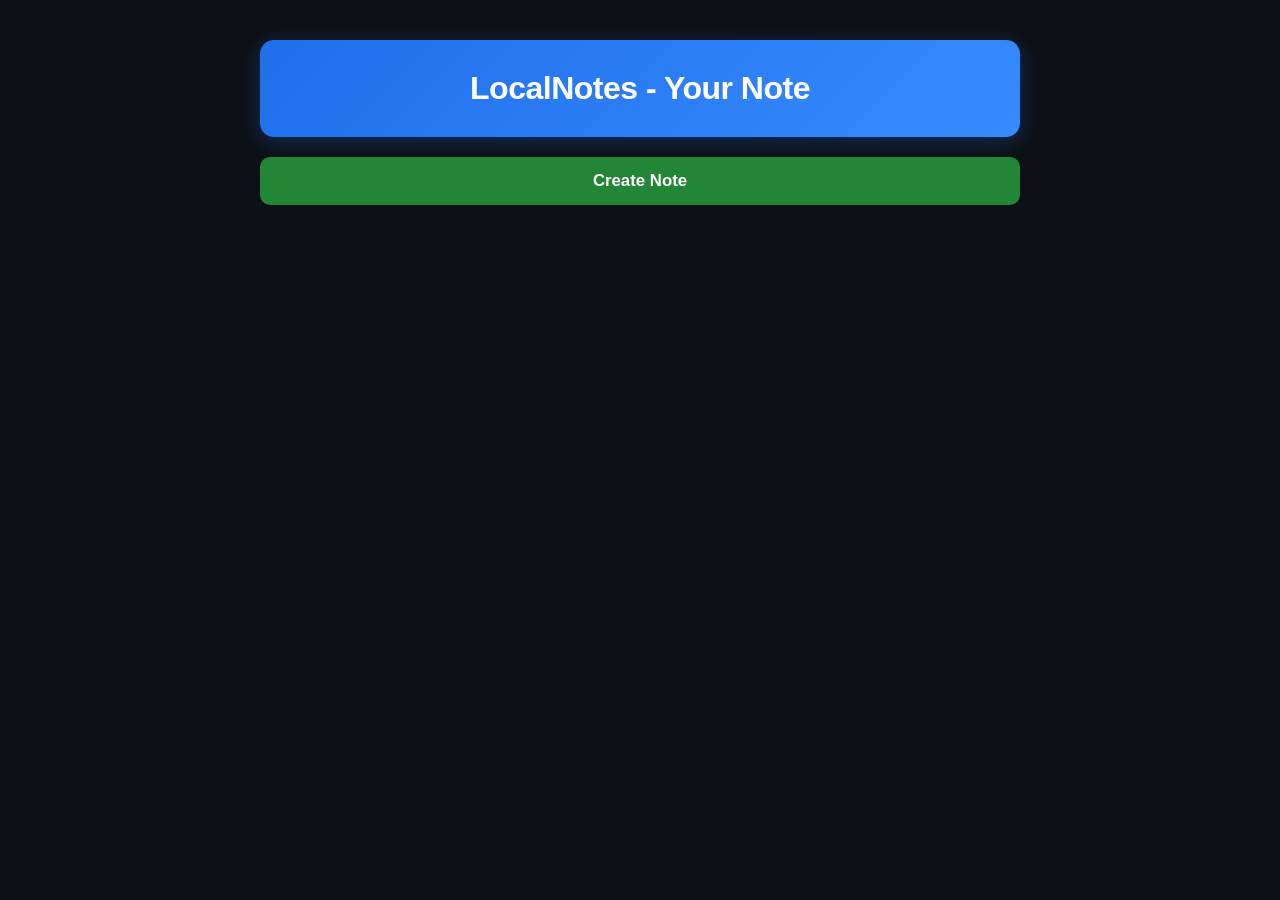
==== index.html @ 6da680b6 "0.1V" ====
<!DOCTYPE html>
<html>
    <head>
        <meta charset="UTF-8">
        <title>LocalNotes - Your notes</title>
        <meta name="viewport" content="width=device-width, initial-scale=1.0">
        <link rel="stylesheet" href="style.css">
    </head>

    <body>
        <div class="main-container">
            <div class="banner">
                <h1>LocalNotes - Your Note</h1>
            </div>
            <button href="create.html" class="create">Create Note</button>
        </div>
        <script src="script.js"></script>
    </body>
</html>
---- style.css ----
* {
    box-sizing: border-box;
    margin: 0;
    padding: 0;
    font-family: -apple-system, BlinkMacSystemFont, "Segoe UI", Roboto, Helvetica, Arial, sans-serif;
}

body {
    background-color: #0d1117;
    color: #e6edf3;
    min-height: 100vh;
    display: flex;
    flex-direction: column;
}

/* Общие контейнеры */
.main-container, .container {
    max-width: 800px;
    width: 100%;
    margin: 40px auto;
    padding: 0 20px;
    flex: 1;
    display: flex;
    flex-direction: column;
    gap: 20px;
}

/* Баннер на главной */
.banner {
    background: linear-gradient(135deg, #1f6feb, #388bfd);
    color: #ffffff;
    padding: 30px;
    border-radius: 14px;
    box-shadow: 0 4px 20px rgba(31, 111, 235, 0.3);
    text-align: center;
}

.banner h1 {
    font-size: 2rem;
    letter-spacing: -0.5px;
}

/* Инпуты и текстарии */
.zagolovok {
    width: 100%;
    background: #161b22;
    border: 1px solid #30363d;
    border-radius: 10px;
    padding: 16px 20px;
    font-size: 1.4rem;
    font-weight: 600;
    color: #f0f6fc;
    outline: none;
    transition: all 0.2s ease;
}

.zagolovok:focus, #text:focus {
    border-color: #1f6feb;
    box-shadow: 0 0 0 3px rgba(31, 111, 235, 0.2);
}

.text {
    display: flex;
    flex-direction: column;
    gap: 10px;
    flex: 1;
}

.text h1, .main h1 {
    font-size: 1.1rem;
    color: #8b949e;
}

#text {
    width: 100%;
    flex: 1;
    min-height: 350px;
    background: #161b22;
    border: 1px solid #30363d;
    border-radius: 12px;
    padding: 20px;
    font-size: 1.05rem;
    color: #e6edf3;
    line-height: 1.6;
    resize: vertical;
    outline: none;
    transition: all 0.2s ease;
}

/* Кнопки */
.create, .view, .btn {
    background: #238636;
    color: #ffffff;
    border: none;
    border-radius: 10px;
    padding: 14px 28px;
    font-size: 1.05rem;
    font-weight: 600;
    cursor: pointer;
    transition: all 0.2s ease;
    text-align: center;
    text-decoration: none;
    display: inline-block;
}

.create:hover, .view:hover, .btn:hover {
    background: #2ea043;
    box-shadow: 0 4px 12px rgba(35, 134, 54, 0.4);
    transform: translateY(-2px);
}

/* Сетка карточек на странице notes.html */
.notes-grid {
    display: grid;
    grid-template-columns: repeat(auto-fill, minmax(240px, 1fr));
    gap: 16px;
    margin-top: 20px;
}

.note-card {
    background: #161b22;
    border: 1px solid #30363d;
    border-radius: 12px;
    padding: 20px;
    cursor: pointer;
    transition: all 0.25s ease;
    display: flex;
    flex-direction: column;
    gap: 10px;
}

.note-card:hover {
    transform: translateY(-4px);
    border-color: #58a6ff;
    box-shadow: 0 8px 24px rgba(0, 0, 0, 0.4);
}

.note-card h3 {
    color: #f0f6fc;
    font-size: 1.2rem;
}

.note-card p {
    color: #8b949e;
    font-size: 0.95rem;
    line-height: 1.4;
}

/* Страница view.html */
.main {
    display: flex;
    flex-direction: column;
    gap: 24px;
}

.inpu {
    font-size: 1.8rem;
    font-weight: bold;
    color: #f0f6fc;
    background: #161b22;
    border: 1px solid #30363d;
    padding: 16px 20px;
    border-radius: 10px;
}

.textar {
    background: #161b22;
    border: 1px solid #30363d;
    padding: 20px;
    border-radius: 12px;
    min-height: 350px;
    color: #e6edf3;
    line-height: 1.6;
    white-space: pre-wrap;
}
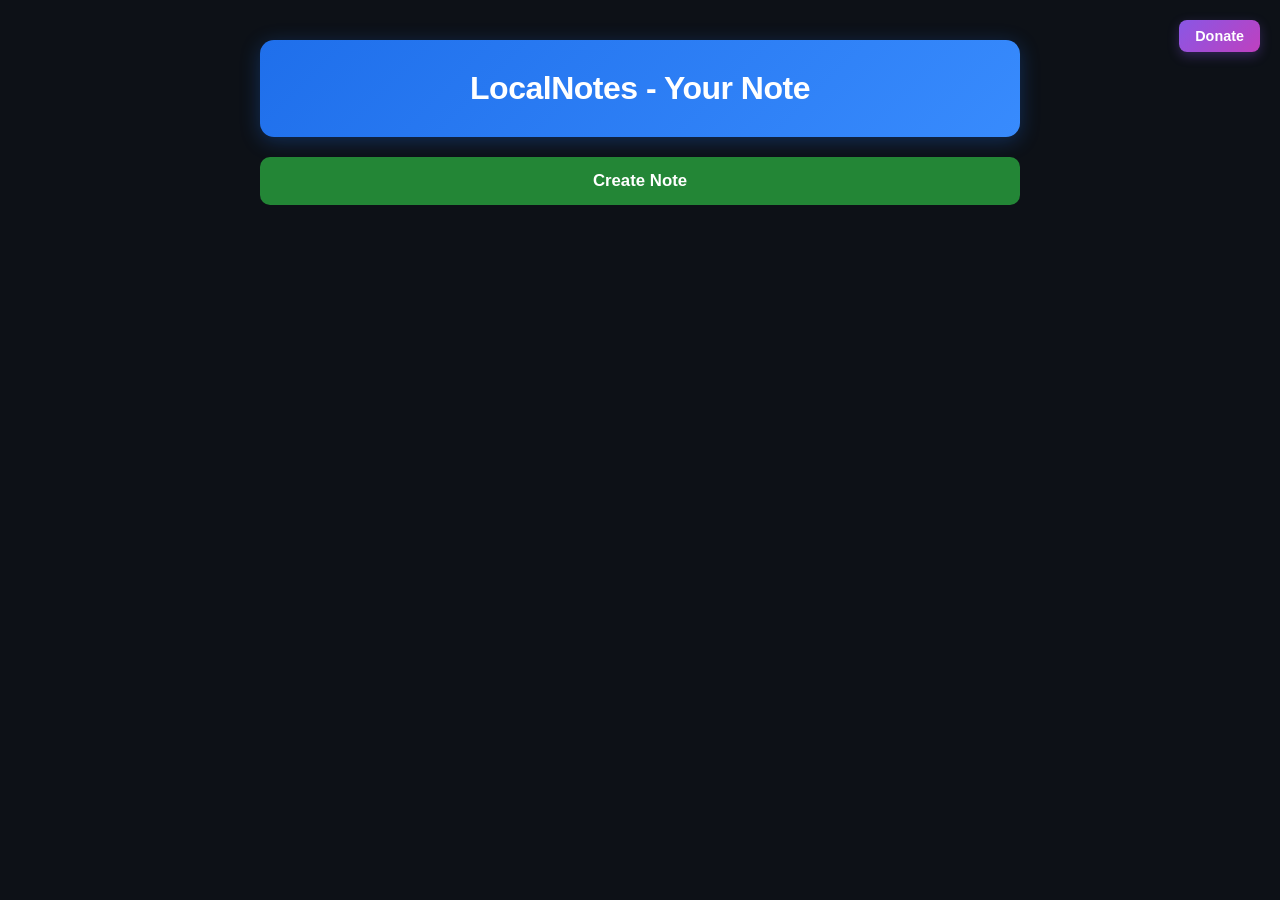
==== commit 11268d63: "0.2V" ====
--- a/index.html
+++ b/index.html
@@ -9,10 +9,11 @@
 
     <body>
         <div class="main-container">
+            <a href="https://donatello.to/DUBIK?g=for-future-projects" target="_blank" class="donatele">Donate</a>
             <div class="banner">
                 <h1>LocalNotes - Your Note</h1>
             </div>
-            <button href="create.html" class="create">Create Note</button>
+            <a href="create.html" class="create">Create Note</a>
         </div>
         <script src="script.js"></script>
     </body>
--- a/style.css
+++ b/style.css
@@ -146,30 +146,86 @@
     line-height: 1.4;
 }
 
-/* Страница view.html */
+/* Компактный и красивый контейнер для просмотра заметки */
 .main {
     display: flex;
     flex-direction: column;
-    gap: 24px;
+    gap: 16px;
+    max-width: 600px; /* Сделали уже, чтобы текст не растягивался на весь экран */
+    margin: 40px auto;
+    padding: 0 20px;
+    width: 100%;
 }
 
 .inpu {
-    font-size: 1.8rem;
+    font-size: 1.5rem;
     font-weight: bold;
     color: #f0f6fc;
     background: #161b22;
     border: 1px solid #30363d;
-    padding: 16px 20px;
+    padding: 14px 18px;
     border-radius: 10px;
 }
 
 .textar {
     background: #161b22;
     border: 1px solid #30363d;
-    padding: 20px;
+    padding: 18px;
     border-radius: 12px;
-    min-height: 350px;
+    min-height: 200px; /* Уменьшили высоту, чтобы не было слишком пусто */
+    max-height: 450px; /* Ограничили максимальную высоту с прокруткой */
+    overflow-y: auto;
     color: #e6edf3;
     line-height: 1.6;
     white-space: pre-wrap;
+}
+
+/* Красивая кнопка назад с классом .back */
+.back {
+    background: #21262d;
+    color: #c9d1d9;
+    border: 1px solid #30363d;
+    border-radius: 10px;
+    padding: 12px 20px;
+    font-size: 1rem;
+    font-weight: 600;
+    cursor: pointer;
+    text-align: center;
+    text-decoration: none;
+    display: inline-block;
+    transition: all 0.2s ease;
+    align-self: flex-start; /* Чтобы кнопка была аккуратной по размеру текста */
+}
+
+.back:hover {
+    background: #30363d;
+    border-color: #8b949e;
+    color: #ffffff;
+    transform: translateY(-2px);
+}
+
+.donatele {
+    position: fixed;
+    top: 20px;
+    right: 20px;
+    z-index: 1000; /* Чтобы она всегда была поверх любого контента */
+    background: linear-gradient(135deg, #8957e5, #bf40bf);
+    color: #ffffff;
+    border: none;
+    border-radius: 8px;
+    padding: 8px 16px;
+    font-size: 0.9rem;
+    font-weight: 600;
+    cursor: pointer;
+    text-align: center;
+    text-decoration: none;
+    display: inline-block;
+    transition: all 0.2s ease;
+    box-shadow: 0 4px 12px rgba(137, 87, 229, 0.3);
+}
+
+.donatele:hover {
+    background: linear-gradient(135deg, #9360f7, #cf4acf);
+    box-shadow: 0 6px 16px rgba(137, 87, 229, 0.5);
+    transform: translateY(-2px);
 }
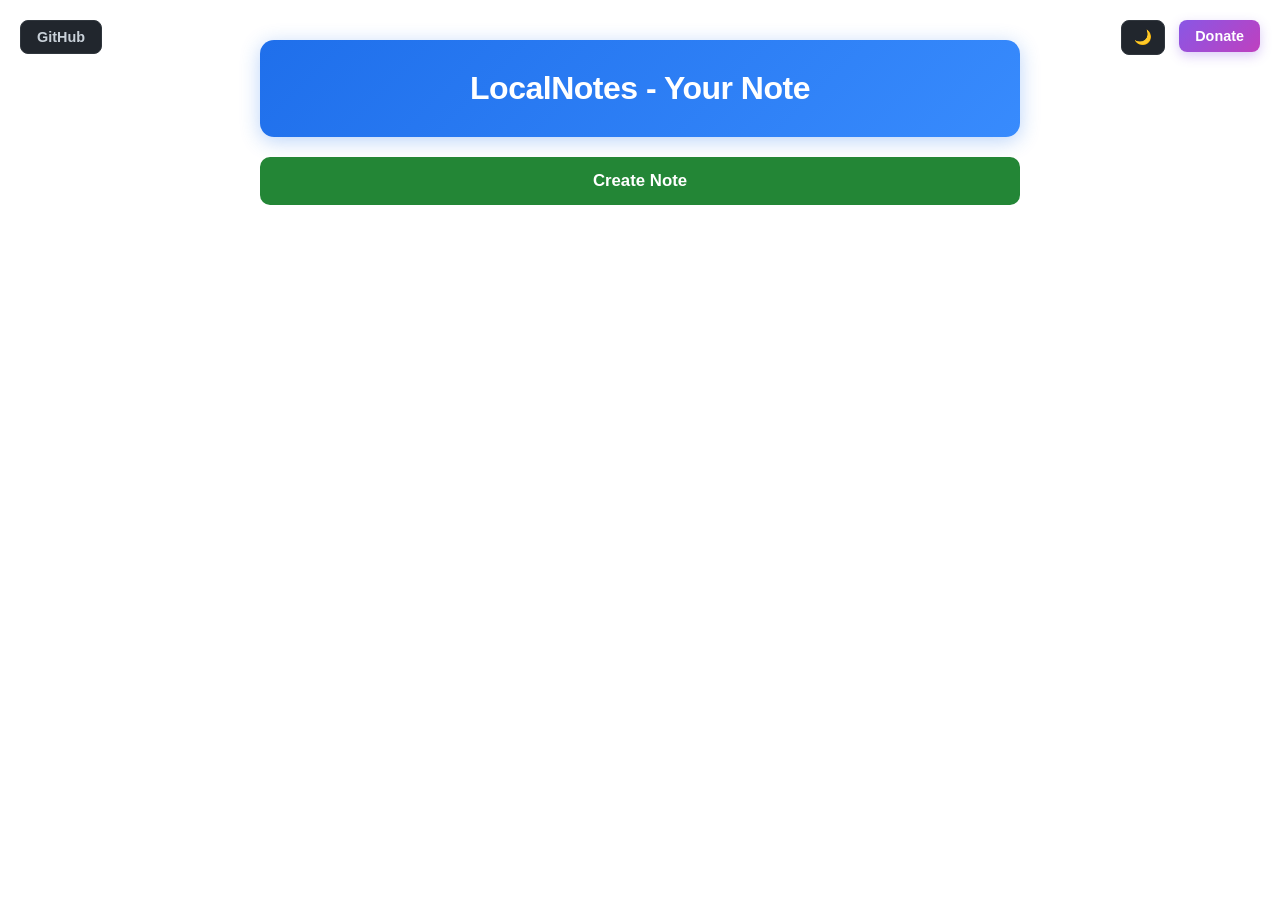
==== commit ec4206e5: "0.2v" ====
--- a/index.html
+++ b/index.html
@@ -10,6 +10,8 @@
     <body>
         <div class="main-container">
             <a href="https://donatello.to/DUBIK?g=for-future-projects" target="_blank" class="donatele">Donate</a>
+            <button id="theme-toggle" class="theme-btn">🌙</button>
+            <a href="https://github.com/ONE-BIT116" target="_blank" class="github-btn">GitHub</a>
             <div class="banner">
                 <h1>LocalNotes - Your Note</h1>
             </div>
--- a/style.css
+++ b/style.css
@@ -4,15 +4,23 @@
     padding: 0;
     font-family: -apple-system, BlinkMacSystemFont, "Segoe UI", Roboto, Helvetica, Arial, sans-serif;
 }
+:root {
+  --bg-color: #ffffff;
+  --text-color: #333333;
+  --card-bg: #f9f9f9;
+}
+
+[data-theme="dark"] {
+  --bg-color: #121212;
+  --text-color: #e0e0e0;
+  --card-bg: #1e1e1e;
+}
 
 body {
-    background-color: #0d1117;
-    color: #e6edf3;
-    min-height: 100vh;
-    display: flex;
-    flex-direction: column;
-}
-
+  background-color: var(--bg-color);
+  color: var(--text-color);
+  transition: background 0.2s, color 0.2s; /* Плавный переход, чтобы глазам было комфортно */
+}
 /* Общие контейнеры */
 .main-container, .container {
     max-width: 800px;
@@ -228,4 +236,50 @@
     background: linear-gradient(135deg, #9360f7, #cf4acf);
     box-shadow: 0 6px 16px rgba(137, 87, 229, 0.5);
     transform: translateY(-2px);
+}
+.github-btn {
+  position: absolute;
+  top: 20px;
+  left: 20px;
+  padding: 8px 16px;
+  font-family: inherit;
+  font-size: 0.9rem;
+  font-weight: 600;
+  color: #c9d1d9;
+  background: #21262d;
+  border: 1px solid #30363d;
+  text-decoration: none;
+  border-radius: 8px;
+  transition: all 0.2s ease;
+  z-index: 1000;
+}
+
+.github-btn:hover {
+  background: #30363d;
+  color: #ffffff;
+  border-color: #8b949e;
+  transform: translateY(-2px);
+}
+
+/* Кнопка смены темы (сдвигаем левее кнопки Donate, чтобы они не дрались за место) */
+.theme-btn {
+  position: fixed;
+  top: 20px;
+  right: 115px; /* Аккуратно встанет слева от фиолетовой кнопки доната */
+  z-index: 1000;
+  background: #21262d;
+  border: 1px solid #30363d;
+  color: #c9d1d9;
+  padding: 8px 12px;
+  font-size: 0.9rem;
+  border-radius: 8px;
+  cursor: pointer;
+  transition: all 0.2s ease;
+}
+
+.theme-btn:hover {
+  background: #30363d;
+  color: #ffffff;
+  border-color: #8b949e;
+  transform: translateY(-2px);
 }
